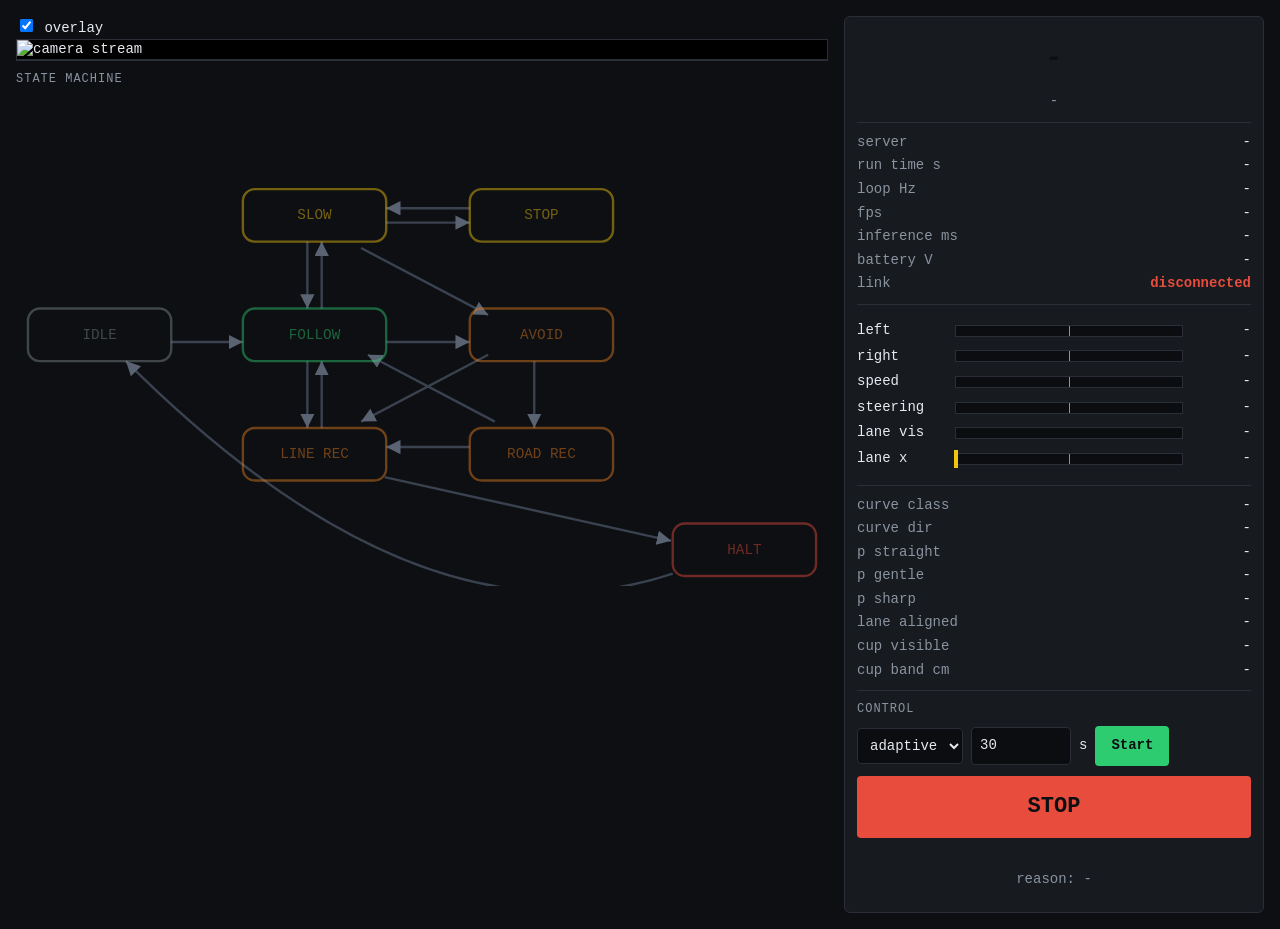
==== notebooks/mini_av/web/index.html @ c3165622 "Web cockpit (WEB1): live camera with overlay, state machine, start/stop on port 8080 drive.run takes" ====
<!doctype html>
<html lang="en">
<head>
<meta charset="utf-8">
<meta name="viewport" content="width=device-width, initial-scale=1">
<title>Robot Cockpit</title>
<style>
  :root { --bg:#0d0f12; --panel:#171a1f; --line:#2a2f37; --text:#e6e9ee; --dim:#8a93a0;
          --green:#2ecc71; --yellow:#f1c40f; --red:#e74c3c; --accent:#f1c40f; }
  * { box-sizing: border-box; }
  body { margin:0; padding:16px; background:var(--bg); color:var(--text);
         font:14px/1.4 ui-monospace, Menlo, Consolas, monospace; }
  h2 { margin:0 0 8px; font-size:12px; color:var(--dim); text-transform:uppercase;
       letter-spacing:1px; font-weight:normal; }
  .wrap { display:flex; flex-wrap:wrap; gap:16px; align-items:flex-start; }
  .cam { flex:1 1 420px; min-width:0; }
  .cam img { display:block; width:100%; height:auto; background:#000; border:1px solid var(--line); }
  .panel { flex:1 1 300px; max-width:420px; background:var(--panel); border:1px solid var(--line);
           border-radius:6px; padding:12px; }
  .section { border-top:1px solid var(--line); padding:10px 0; }
  .section:first-child { border-top:0; padding-top:0; }
  .badge { font-size:28px; font-weight:bold; padding:10px; text-align:center; border-radius:4px; color:#0d0f12; }
  .phase { text-align:center; color:var(--dim); margin-top:4px; }
  .grid { display:grid; grid-template-columns:auto 1fr; gap:4px 12px; }
  .grid span:nth-child(odd) { color:var(--dim); }
  .num { text-align:right; }
  .low { color:var(--red); font-weight:bold; }
  .disc { color:var(--red); font-weight:bold; }
  .bar-row { display:grid; grid-template-columns:90px 1fr 60px; gap:8px; align-items:center; margin:6px 0; }
  .track { position:relative; height:12px; background:#0b0d10; border:1px solid var(--line); }
  .signed::after { content:""; position:absolute; left:50%; top:0; bottom:0; width:1px; background:var(--dim); }
  .fill { position:absolute; top:0; bottom:0; background:var(--green); }
  .marker { position:absolute; top:-4px; bottom:-4px; width:4px; margin-left:-2px; background:var(--accent); }
  .controls { display:flex; flex-wrap:wrap; gap:8px; align-items:center; }
  select, input { font:inherit; background:#0b0d10; color:var(--text); border:1px solid var(--line);
                  border-radius:4px; padding:8px; }
  input[type=number] { width:100px; }
  button { font:inherit; font-weight:bold; border:0; border-radius:4px; padding:10px 16px;
           color:#0d0f12; cursor:pointer; }
  .start { background:var(--green); }
  .stop { background:var(--red); width:100%; font-size:22px; padding:16px; margin-top:10px; }
  #status { margin-top:8px; color:var(--dim); min-height:1.4em; word-break:break-word; }
  .sm { width:100%; height:auto; display:block; }
  .edge { fill:none; stroke:#3a4250; stroke-width:2; transition:stroke .3s; }
  .edge.flash { stroke-dasharray:8 6; animation:run 1s linear; }
  .node { opacity:.45; transition:opacity .3s; }
  .node.on { opacity:1; animation:pulse 1.5s ease-in-out infinite; }
  .node rect { fill:transparent; stroke:currentColor; stroke-width:2; transition:fill .3s; }
  .node.on rect { fill:currentColor; }
  .node text { fill:currentColor; font:12px ui-monospace, Menlo, Consolas, monospace; text-anchor:middle;
               dominant-baseline:central; transition:fill .3s; }
  .node.on text { fill:#0d0f12; }
  @keyframes run { from { stroke-dashoffset:28; } to { stroke-dashoffset:0; } }
  @keyframes pulse { 0%,100% { filter:drop-shadow(0 0 2px currentColor); } 50% { filter:drop-shadow(0 0 10px currentColor); } }
  .hist { display:flex; gap:4px; margin-top:8px; overflow-x:auto; white-space:nowrap; }
  .chip { flex:none; font-size:11px; font-weight:bold; padding:2px 6px; border-radius:3px; color:#0d0f12; }
</style>
</head>
<body>
<div class="wrap">
  <div class="cam">
    <label><input type="checkbox" id="overlay" checked> overlay</label>
    <img id="cam" alt="camera stream">
    <div class="section">
      <h2>state machine</h2>
      <svg id="sm" class="sm" viewBox="0 0 680 410" role="img" aria-label="state machine"></svg>
      <div id="hist" class="hist"></div>
    </div>
  </div>

  <div class="panel">
    <div class="section">
      <div id="badge" class="badge">-</div>
      <div id="phase" class="phase">-</div>
    </div>

    <div class="section grid">
      <span>server</span><span id="server" class="num">-</span>
      <span>run time s</span><span id="time" class="num">-</span>
      <span>loop Hz</span><span id="hz" class="num">-</span>
      <span>fps</span><span id="fps" class="num">-</span>
      <span>inference ms</span><span id="inference" class="num">-</span>
      <span>battery V</span><span id="battery" class="num">-</span>
      <span>link</span><span id="conn" class="num">-</span>
    </div>

    <div class="section">
      <div class="bar-row"><span>left</span><div class="track signed"><div id="left" class="fill"></div></div><span id="left-v" class="num">-</span></div>
      <div class="bar-row"><span>right</span><div class="track signed"><div id="right" class="fill"></div></div><span id="right-v" class="num">-</span></div>
      <div class="bar-row"><span>speed</span><div class="track signed"><div id="speed" class="fill"></div></div><span id="speed-v" class="num">-</span></div>
      <div class="bar-row"><span>steering</span><div class="track signed"><div id="steering" class="fill"></div></div><span id="steering-v" class="num">-</span></div>
      <div class="bar-row"><span>lane vis</span><div class="track"><div id="lane-vis" class="fill"></div></div><span id="lane-vis-v" class="num">-</span></div>
      <div class="bar-row"><span>lane x</span><div class="track signed"><div id="lane-x" class="marker"></div></div><span id="lane-x-v" class="num">-</span></div>
    </div>

    <div class="section grid">
      <span>curve class</span><span id="curve-class" class="num">-</span>
      <span>curve dir</span><span id="curve-dir" class="num">-</span>
      <span>p straight</span><span id="p-straight" class="num">-</span>
      <span>p gentle</span><span id="p-gentle" class="num">-</span>
      <span>p sharp</span><span id="p-sharp" class="num">-</span>
      <span>lane aligned</span><span id="lane-aligned" class="num">-</span>
      <span>cup visible</span><span id="cup-visible" class="num">-</span>
      <span>cup band cm</span><span id="band-cm" class="num">-</span>
    </div>

    <div class="section">
      <h2>control</h2>
      <div class="controls">
        <select id="mode">
          <option value="adaptive">adaptive</option>
        </select>
        <input type="number" id="seconds" value="30" min="1" step="1">
        <span>s</span>
        <button class="start" id="start">Start</button>
      </div>
      <button class="stop" id="stop">STOP</button>
      <div id="status"></div>
      <div id="reason" class="phase">reason: -</div>
    </div>
  </div>
</div>

<script>
  const POLL_MS = 200;
  const RETRY_MS = 1000;
  const LOW_BATTERY_V = 11.4;
  const GRAY = '#7f8c8d';
  const STATE_COLOR = {
    ROAD_FOLLOWING: '#2ecc71',
    SLOW_DOWN: '#f1c40f',
    STOP: '#f1c40f',
    OBSTACLE_AVOIDANCE: '#e67e22',
    ROAD_RECOVERY: '#e67e22',
    LINE_RECOVERY: '#e67e22',
    HALT: '#e74c3c',
    IDLE: GRAY,
  };
  const HISTORY_LEN = 8;
  const FLASH_MS = 1000;
  const NODE_W = 120, NODE_H = 44, PAIR_GAP = 6;   // SVG units (viewBox 680 x 410)
  const CURVE_CTRL = { x: 340, y: 470 };           // HALT -> IDLE is routed below the diagram
  // state: [short label, centre x, centre y]
  const NODES = {
    IDLE: ['IDLE', 70, 200],
    ROAD_FOLLOWING: ['FOLLOW', 250, 200],
    SLOW_DOWN: ['SLOW', 250, 100],
    STOP: ['STOP', 440, 100],
    OBSTACLE_AVOIDANCE: ['AVOID', 440, 200],
    ROAD_RECOVERY: ['ROAD REC', 440, 300],
    LINE_RECOVERY: ['LINE REC', 250, 300],
    HALT: ['HALT', 610, 380],
  };
  // [from, to, curved]
  const EDGES = [
    ['IDLE', 'ROAD_FOLLOWING'], ['ROAD_FOLLOWING', 'SLOW_DOWN'], ['SLOW_DOWN', 'ROAD_FOLLOWING'],
    ['ROAD_FOLLOWING', 'OBSTACLE_AVOIDANCE'], ['SLOW_DOWN', 'OBSTACLE_AVOIDANCE'],
    ['OBSTACLE_AVOIDANCE', 'ROAD_RECOVERY'], ['ROAD_RECOVERY', 'ROAD_FOLLOWING'],
    ['SLOW_DOWN', 'STOP'], ['STOP', 'SLOW_DOWN'],
    ['ROAD_FOLLOWING', 'LINE_RECOVERY'], ['OBSTACLE_AVOIDANCE', 'LINE_RECOVERY'], ['ROAD_RECOVERY', 'LINE_RECOVERY'],
    ['LINE_RECOVERY', 'ROAD_FOLLOWING'], ['LINE_RECOVERY', 'HALT'], ['HALT', 'IDLE', true],
  ];
  const stateLog = [];   // {state, t}: last states with the time they were entered
  let lastState = null;

  const $ = (id) => document.getElementById(id);
  const put = (id, text) => { $(id).textContent = text; };
  const fmt = (v, digits = 2) => (typeof v === 'number' && isFinite(v) ? v.toFixed(digits) : '-');
  const yesNo = (v) => (v == null ? '-' : v ? 'yes' : 'no');
  const clamp = (v, lo, hi) => Math.max(lo, Math.min(hi, v));

  // Signed bar: fill grows from the centre towards the value (-1..1).
  function setSigned(id, v) {
    const x = typeof v === 'number' ? clamp(v, -1, 1) : 0;
    $(id).style.left = (x < 0 ? 50 + x * 50 : 50) + '%';
    $(id).style.width = Math.abs(x) * 50 + '%';
  }

  // Unsigned bar (0..1).
  function setUnsigned(id, v) {
    const x = typeof v === 'number' ? clamp(v, 0, 1) : 0;
    $(id).style.width = x * 100 + '%';
  }

  // Lane marker on a -1..1 track.
  function setLaneX(v) {
    $('lane-x').style.display = typeof v === 'number' ? '' : 'none';
    $('lane-x').style.left = (clamp(v ?? 0, -1, 1) + 1) * 50 + '%';
  }

  function setConnected(ok) {
    put('conn', ok ? 'connected' : 'disconnected');
    $('conn').className = ok ? 'num' : 'num disc';
  }

  // Point where the straight line from centre a towards point b leaves a's box.
  function boxEdge(a, b) {
    const dx = b.x - a.x, dy = b.y - a.y;
    const s = Math.min(dx ? NODE_W / 2 / Math.abs(dx) : Infinity, dy ? NODE_H / 2 / Math.abs(dy) : Infinity);
    return { x: a.x + dx * s, y: a.y + dy * s };
  }
  const centre = (name) => ({ x: NODES[name][1], y: NODES[name][2] });

  function edgePath(from, to, curved) {
    const a = centre(from), b = centre(to);
    if (curved) {
      const p = boxEdge(a, CURVE_CTRL), q = boxEdge(b, CURVE_CTRL);
      return `M${p.x},${p.y} Q${CURVE_CTRL.x},${CURVE_CTRL.y} ${q.x},${q.y}`;
    }
    // Shift each direction sideways so A->B and B->A do not overlap.
    const len = Math.hypot(b.x - a.x, b.y - a.y);
    const nx = -(b.y - a.y) / len * PAIR_GAP, ny = (b.x - a.x) / len * PAIR_GAP;
    const p = boxEdge(a, b), q = boxEdge(b, a);
    return `M${p.x + nx},${p.y + ny} L${q.x + nx},${q.y + ny}`;
  }

  function drawStateMachine() {
    const arrow = '<marker id="arrow" viewBox="0 0 10 10" refX="10" refY="5" markerWidth="6" markerHeight="6" orient="auto">' +
                  '<path d="M0,0 L10,5 L0,10 z" fill="#5a6372"/></marker>';
    const edges = EDGES.map(([a, b, curved]) =>
      `<path id="e-${a}-${b}" class="edge" marker-end="url(#arrow)" d="${edgePath(a, b, curved)}"/>`).join('');
    const nodes = Object.keys(NODES).map((name) => {
      const [label, x, y] = NODES[name];
      return `<g id="n-${name}" class="node" style="color:${STATE_COLOR[name]}" transform="translate(${x - NODE_W / 2},${y - NODE_H / 2})">` +
             `<title>${name}</title><rect width="${NODE_W}" height="${NODE_H}" rx="10"/>` +
             `<text x="${NODE_W / 2}" y="${NODE_H / 2}">${label}</text></g>`;
    }).join('');
    $('sm').innerHTML = `<defs>${arrow}</defs>${edges}${nodes}`;
  }

  // Flash the edge from -> to in the new state's colour, then it returns to dim.
  function flashEdge(from, to) {
    const el = $(`e-${from}-${to}`);
    if (!el) return;
    el.style.stroke = STATE_COLOR[to];
    el.classList.remove('flash');
    void el.getBoundingClientRect();   // restart the animation
    el.classList.add('flash');
    setTimeout(() => { el.classList.remove('flash'); el.style.stroke = ''; }, FLASH_MS);
  }

  function renderHistory() {
    const now = Date.now();
    $('hist').innerHTML = stateLog.map((h, i) => {
      const end = i + 1 < stateLog.length ? stateLog[i + 1].t : now;
      return `<span class="chip" style="background:${STATE_COLOR[h.state]}">${NODES[h.state][0]} ${((end - h.t) / 1000).toFixed(1)}s</span>`;
    }).join('');
  }

  function updateStateMachine(name) {
    const known = Boolean(NODES[name]);
    if (known && name !== lastState) {
      if (lastState) flashEdge(lastState, name);
      stateLog.push({ state: name, t: Date.now() });
      if (stateLog.length > HISTORY_LEN) stateLog.shift();
      lastState = name;
    }
    for (const n of Object.keys(NODES)) $('n-' + n).classList.toggle('on', known && n === name);
    renderHistory();
  }

  function render(s) {
    const v = s.values || {};
    const name = v.mode || '-';
    $('badge').textContent = name;
    $('badge').style.background = STATE_COLOR[name] || GRAY;
    updateStateMachine(name);
    put('phase', v.phase ?? '-');

    put('server', s.mode ?? '-');
    put('time', fmt(v.time, 1));
    put('hz', v.dt > 0 ? fmt(1 / v.dt, 1) : '-');
    put('fps', fmt(s.fps, 1));
    put('inference', fmt(v.inference_ms, 1));
    put('battery', fmt(v.battery_v));
    $('battery').classList.toggle('low', typeof v.battery_v === 'number' && v.battery_v < LOW_BATTERY_V);

    for (const key of ['left', 'right', 'speed', 'steering']) {
      setSigned(key, v[key]);
      put(key + '-v', fmt(v[key]));
    }
    setUnsigned('lane-vis', v.lane_visible);
    put('lane-vis-v', fmt(v.lane_visible));
    setLaneX(v.lane_x);
    put('lane-x-v', fmt(v.lane_x));

    put('curve-class', v.curve_class ?? '-');
    put('curve-dir', v.curve_dir ?? '-');
    put('p-straight', fmt(v.p_straight));
    put('p-gentle', fmt(v.p_gentle));
    put('p-sharp', fmt(v.p_sharp));
    put('lane-aligned', yesNo(v.lane_aligned));
    put('cup-visible', yesNo(v.cup_visible));
    put('band-cm', fmt(v.band_cm, 1));
    put('reason', 'reason: ' + (s.last_reason ?? '-'));
  }

  async function poll() {
    try {
      const res = await fetch('/state.json', { cache: 'no-store' });
      if (!res.ok) throw new Error(res.status);
      render(await res.json());
      setConnected(true);
    } catch (e) {
      setConnected(false);
    }
    setTimeout(poll, POLL_MS);
  }

  function setMessage(msg) { put('status', msg); }

  async function send(path, body) {
    try {
      const res = await fetch(path, {
        method: 'POST',
        headers: { 'Content-Type': 'application/json' },
        body: body ? JSON.stringify(body) : undefined,
      });
      const label = res.status === 409 ? ' (busy)' : res.status === 400 ? ' (bad input)' : '';
      setMessage(`${path}: HTTP ${res.status}${label} ${await res.text()}`.trim());
    } catch (e) {
      setMessage(`${path}: failed (${e.message})`);
    }
  }

  function streamUrl() {
    return `/stream.mjpg?overlay=${$('overlay').checked ? 1 : 0}&t=${Date.now()}`;
  }
  function setStream() { $('cam').src = streamUrl(); }

  $('cam').onerror = () => setTimeout(setStream, RETRY_MS);
  $('overlay').onchange = setStream;
  $('start').onclick = () => send('/start', { mode: $('mode').value, seconds: Number($('seconds').value) });
  $('stop').onclick = () => send('/stop');

  drawStateMachine();
  setStream();
  poll();
</script>
</body>
</html>
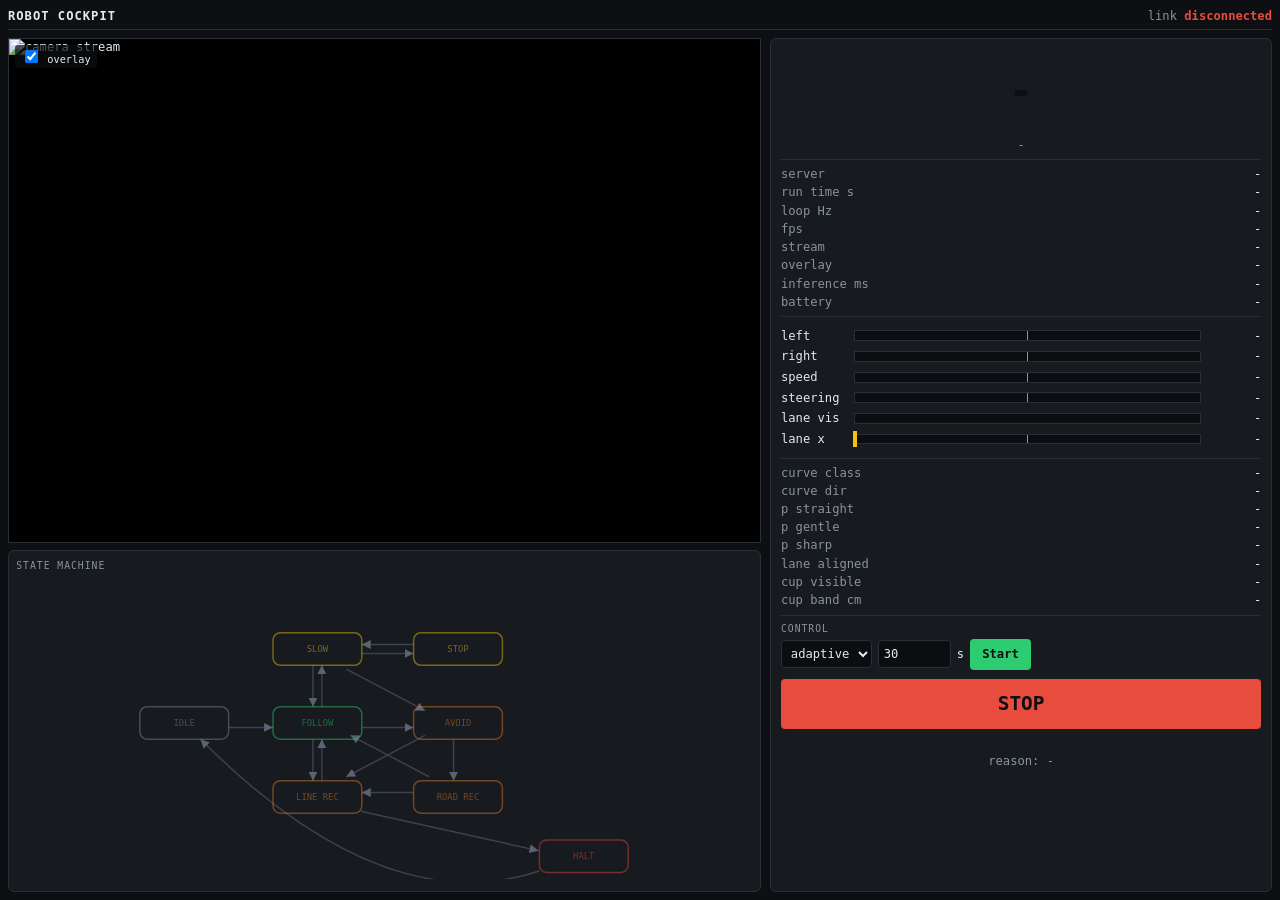
==== commit acf25d5a: "Dashboard: shared streamer (raw at camera rate, overlay in its own thread), one-screen layout, batte" ====
--- a/notebooks/mini_av/web/index.html
+++ b/notebooks/mini_av/web/index.html
@@ -8,38 +8,55 @@
   :root { --bg:#0d0f12; --panel:#171a1f; --line:#2a2f37; --text:#e6e9ee; --dim:#8a93a0;
           --green:#2ecc71; --yellow:#f1c40f; --red:#e74c3c; --accent:#f1c40f; }
   * { box-sizing: border-box; }
-  body { margin:0; padding:16px; background:var(--bg); color:var(--text);
-         font:14px/1.4 ui-monospace, Menlo, Consolas, monospace; }
-  h2 { margin:0 0 8px; font-size:12px; color:var(--dim); text-transform:uppercase;
+  html, body { height:100vh; margin:0; overflow:hidden; }
+  body { padding:8px; background:var(--bg); color:var(--text); display:flex; flex-direction:column;
+         font:clamp(11px, 1.35vh, 16px)/1.35 ui-monospace, Menlo, Consolas, monospace; }
+  h2 { margin:0 0 0.4em; font-size:0.8em; color:var(--dim); text-transform:uppercase;
        letter-spacing:1px; font-weight:normal; }
-  .wrap { display:flex; flex-wrap:wrap; gap:16px; align-items:flex-start; }
-  .cam { flex:1 1 420px; min-width:0; }
-  .cam img { display:block; width:100%; height:auto; background:#000; border:1px solid var(--line); }
-  .panel { flex:1 1 300px; max-width:420px; background:var(--panel); border:1px solid var(--line);
-           border-radius:6px; padding:12px; }
-  .section { border-top:1px solid var(--line); padding:10px 0; }
+  header { flex:none; display:flex; justify-content:space-between; align-items:center;
+           padding-bottom:0.4em; margin-bottom:0.6em; border-bottom:1px solid var(--line); color:var(--dim); }
+  header .title { color:var(--text); font-weight:bold; letter-spacing:1px; text-transform:uppercase; }
+
+  .layout { flex:1 1 0; min-height:0; display:grid; gap:0.8em;
+            grid-template-columns:minmax(0, 3fr) minmax(0, 2fr); grid-template-rows:minmax(0, 1fr); }
+  .left { display:flex; flex-direction:column; gap:0.6em; min-height:0; }
+  .cam-box { position:relative; flex:1 1 0; min-height:0; background:#000; border:1px solid var(--line); }
+  .cam-box img { position:absolute; inset:0; display:block; width:100%; height:100%; object-fit:contain;
+                 image-rendering:auto; background:#000; }
+  .overlay-toggle { position:absolute; top:6px; left:6px; z-index:1; padding:2px 6px; border-radius:3px;
+                    background:rgba(13,15,18,.7); font-size:0.85em; }
+  .sm-panel { flex:0 0 40%; min-height:0; display:flex; flex-direction:column; background:var(--panel);
+              border:1px solid var(--line); border-radius:6px; padding:0.6em; }
+  .sm-panel svg { flex:1 1 0; min-height:0; width:100%; height:0; display:block; }
+  .hist { flex:none; display:flex; gap:4px; margin-top:0.4em; overflow-x:auto; white-space:nowrap; }
+  .chip { flex:none; font-size:0.8em; font-weight:bold; padding:2px 6px; border-radius:3px; color:#0d0f12; }
+
+  .right { min-height:0; overflow:auto; background:var(--panel); border:1px solid var(--line);
+           border-radius:6px; padding:0.8em; }
+  .section { border-top:1px solid var(--line); padding:0.5em 0; }
   .section:first-child { border-top:0; padding-top:0; }
-  .badge { font-size:28px; font-weight:bold; padding:10px; text-align:center; border-radius:4px; color:#0d0f12; }
-  .phase { text-align:center; color:var(--dim); margin-top:4px; }
-  .grid { display:grid; grid-template-columns:auto 1fr; gap:4px 12px; }
+  .badge { font-size:clamp(20px, 4.5vh, 40px); font-weight:bold; padding:0.4em; text-align:center;
+           border-radius:4px; color:#0d0f12; }
+  .phase { text-align:center; color:var(--dim); margin-top:0.2em; }
+  .grid { display:grid; grid-template-columns:auto 1fr; gap:0.15em 0.9em; }
   .grid span:nth-child(odd) { color:var(--dim); }
   .num { text-align:right; }
   .low { color:var(--red); font-weight:bold; }
   .disc { color:var(--red); font-weight:bold; }
-  .bar-row { display:grid; grid-template-columns:90px 1fr 60px; gap:8px; align-items:center; margin:6px 0; }
-  .track { position:relative; height:12px; background:#0b0d10; border:1px solid var(--line); }
+  .bar-row { display:grid; grid-template-columns:5.5em 1fr 4.5em; gap:0.5em; align-items:center; margin:0.35em 0; }
+  .track { position:relative; height:0.9em; background:#0b0d10; border:1px solid var(--line); }
   .signed::after { content:""; position:absolute; left:50%; top:0; bottom:0; width:1px; background:var(--dim); }
   .fill { position:absolute; top:0; bottom:0; background:var(--green); }
   .marker { position:absolute; top:-4px; bottom:-4px; width:4px; margin-left:-2px; background:var(--accent); }
-  .controls { display:flex; flex-wrap:wrap; gap:8px; align-items:center; }
+  .controls { display:flex; flex-wrap:wrap; gap:0.5em; align-items:center; }
   select, input { font:inherit; background:#0b0d10; color:var(--text); border:1px solid var(--line);
-                  border-radius:4px; padding:8px; }
-  input[type=number] { width:100px; }
-  button { font:inherit; font-weight:bold; border:0; border-radius:4px; padding:10px 16px;
+                  border-radius:4px; padding:0.4em; }
+  input[type=number] { width:6em; }
+  button { font:inherit; font-weight:bold; border:0; border-radius:4px; padding:0.6em 1em;
            color:#0d0f12; cursor:pointer; }
   .start { background:var(--green); }
-  .stop { background:var(--red); width:100%; font-size:22px; padding:16px; margin-top:10px; }
-  #status { margin-top:8px; color:var(--dim); min-height:1.4em; word-break:break-word; }
+  .stop { background:var(--red); width:100%; font-size:1.6em; padding:0.6em; margin-top:0.5em; }
+  #status { margin-top:0.4em; color:var(--dim); min-height:1.4em; word-break:break-word; }
   .sm { width:100%; height:auto; display:block; }
   .edge { fill:none; stroke:#3a4250; stroke-width:2; transition:stroke .3s; }
   .edge.flash { stroke-dasharray:8 6; animation:run 1s linear; }
@@ -52,23 +69,39 @@
   .node.on text { fill:#0d0f12; }
   @keyframes run { from { stroke-dashoffset:28; } to { stroke-dashoffset:0; } }
   @keyframes pulse { 0%,100% { filter:drop-shadow(0 0 2px currentColor); } 50% { filter:drop-shadow(0 0 10px currentColor); } }
-  .hist { display:flex; gap:4px; margin-top:8px; overflow-x:auto; white-space:nowrap; }
-  .chip { flex:none; font-size:11px; font-weight:bold; padding:2px 6px; border-radius:3px; color:#0d0f12; }
+
+  /* Narrow screens: one column, the page scrolls. */
+  @media (max-width: 899px) {
+    html, body { height:auto; overflow:auto; }
+    body { font-size:14px; }
+    .layout { display:flex; flex-direction:column; }
+    .cam-box { flex:none; width:100%; aspect-ratio:1; }
+    .sm-panel { flex:none; height:auto; }
+    .sm-panel svg { flex:none; height:auto; aspect-ratio:680 / 410; }
+    .right { overflow:visible; }
+  }
 </style>
 </head>
 <body>
-<div class="wrap">
-  <div class="cam">
-    <label><input type="checkbox" id="overlay" checked> overlay</label>
-    <img id="cam" alt="camera stream">
-    <div class="section">
+<header>
+  <span class="title">Robot Cockpit</span>
+  <span>link <span id="conn" class="num">-</span></span>
+</header>
+
+<div class="layout">
+  <div class="left">
+    <div class="cam-box">
+      <label class="overlay-toggle"><input type="checkbox" id="overlay" checked> overlay</label>
+      <img id="cam" alt="camera stream">
+    </div>
+    <div class="sm-panel">
       <h2>state machine</h2>
-      <svg id="sm" class="sm" viewBox="0 0 680 410" role="img" aria-label="state machine"></svg>
+      <svg id="sm" viewBox="0 0 680 410" role="img" aria-label="state machine"></svg>
       <div id="hist" class="hist"></div>
     </div>
   </div>
 
-  <div class="panel">
+  <div class="right">
     <div class="section">
       <div id="badge" class="badge">-</div>
       <div id="phase" class="phase">-</div>
@@ -79,9 +112,10 @@
       <span>run time s</span><span id="time" class="num">-</span>
       <span>loop Hz</span><span id="hz" class="num">-</span>
       <span>fps</span><span id="fps" class="num">-</span>
+      <span>stream</span><span id="stream-fps" class="num">-</span>
+      <span>overlay</span><span id="overlay-fps" class="num">-</span>
       <span>inference ms</span><span id="inference" class="num">-</span>
-      <span>battery V</span><span id="battery" class="num">-</span>
-      <span>link</span><span id="conn" class="num">-</span>
+      <span>battery</span><span id="battery" class="num">-</span>
     </div>
 
     <div class="section">
@@ -271,8 +305,10 @@
     put('time', fmt(v.time, 1));
     put('hz', v.dt > 0 ? fmt(1 / v.dt, 1) : '-');
     put('fps', fmt(s.fps, 1));
+    put('stream-fps', fmt(s.stream_fps, 1));
+    put('overlay-fps', fmt(s.overlay_fps, 1));
     put('inference', fmt(v.inference_ms, 1));
-    put('battery', fmt(v.battery_v));
+    put('battery', typeof v.battery_v === 'number' ? v.battery_v.toFixed(2) + ' V  ' + (s.battery_pct == null ? '-' : Math.round(s.battery_pct)) + ' %' : '-');
     $('battery').classList.toggle('low', typeof v.battery_v === 'number' && v.battery_v < LOW_BATTERY_V);
 
     for (const key of ['left', 'right', 'speed', 'steering']) {
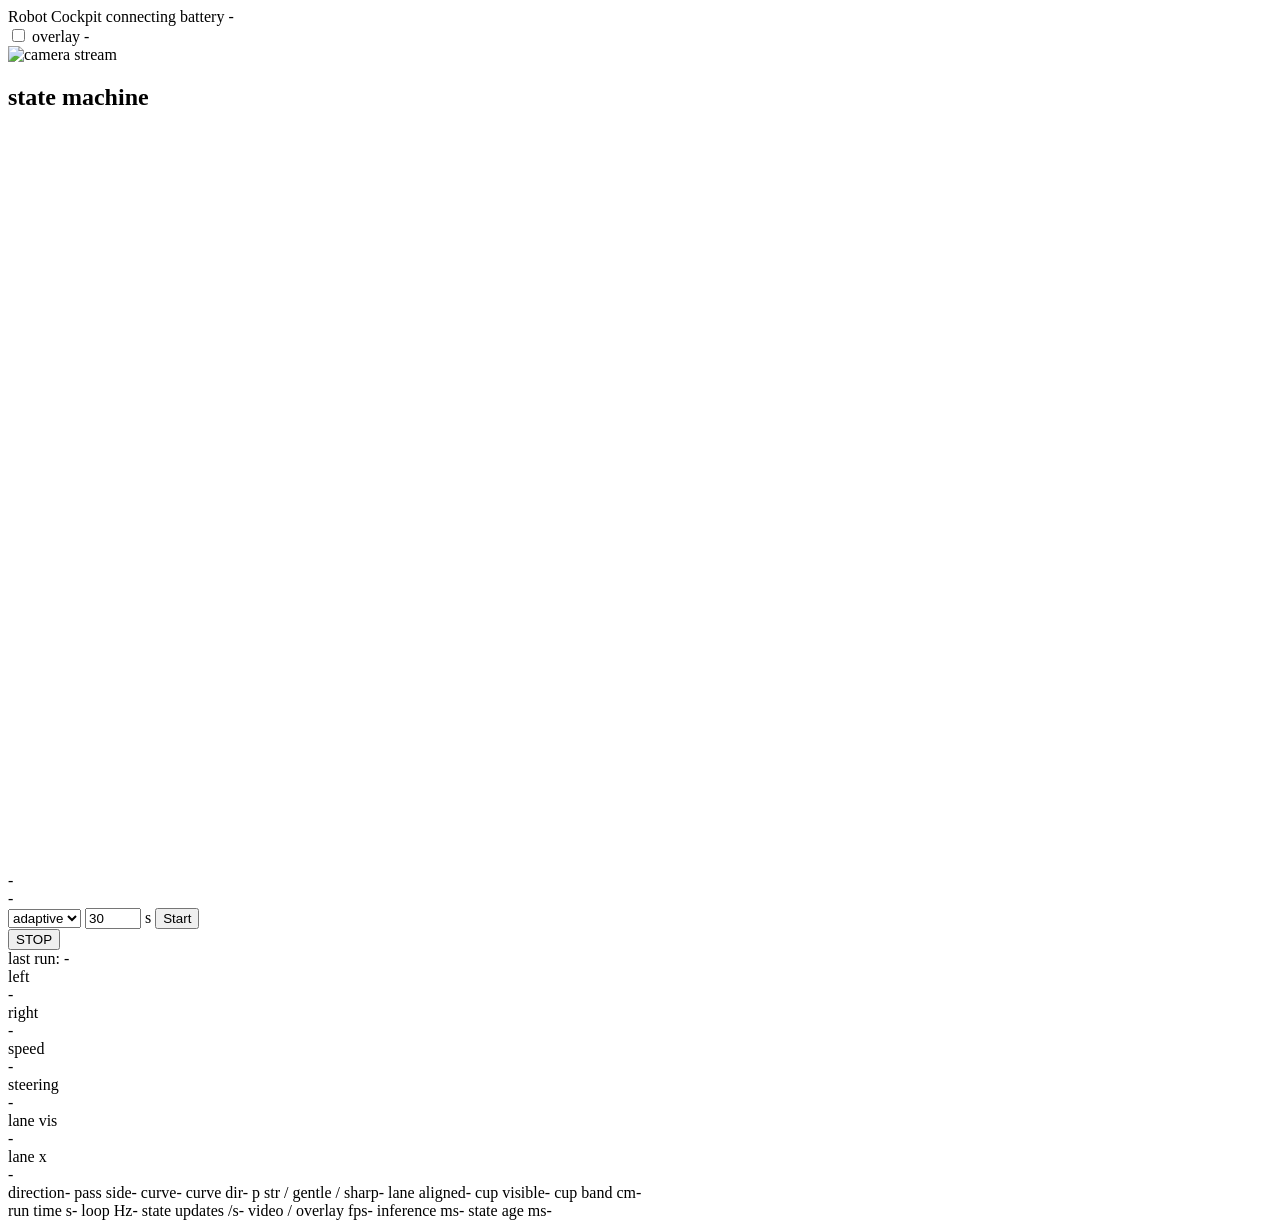
==== commit 95dfe9b7: "Cockpit live and always on (WEB3, SVC1): video straight from the camera at camera rate, state as Ser" ====
--- a/notebooks/mini_av/web/index.html
+++ b/notebooks/mini_av/web/index.html
@@ -4,118 +4,47 @@
 <meta charset="utf-8">
 <meta name="viewport" content="width=device-width, initial-scale=1">
 <title>Robot Cockpit</title>
-<style>
-  :root { --bg:#0d0f12; --panel:#171a1f; --line:#2a2f37; --text:#e6e9ee; --dim:#8a93a0;
-          --green:#2ecc71; --yellow:#f1c40f; --red:#e74c3c; --accent:#f1c40f; }
-  * { box-sizing: border-box; }
-  html, body { height:100vh; margin:0; overflow:hidden; }
-  body { padding:8px; background:var(--bg); color:var(--text); display:flex; flex-direction:column;
-         font:clamp(11px, 1.35vh, 16px)/1.35 ui-monospace, Menlo, Consolas, monospace; }
-  h2 { margin:0 0 0.4em; font-size:0.8em; color:var(--dim); text-transform:uppercase;
-       letter-spacing:1px; font-weight:normal; }
-  header { flex:none; display:flex; justify-content:space-between; align-items:center;
-           padding-bottom:0.4em; margin-bottom:0.6em; border-bottom:1px solid var(--line); color:var(--dim); }
-  header .title { color:var(--text); font-weight:bold; letter-spacing:1px; text-transform:uppercase; }
-
-  .layout { flex:1 1 0; min-height:0; display:grid; gap:0.8em;
-            grid-template-columns:minmax(0, 3fr) minmax(0, 2fr); grid-template-rows:minmax(0, 1fr); }
-  .left { display:flex; flex-direction:column; gap:0.6em; min-height:0; }
-  .cam-box { position:relative; flex:1 1 0; min-height:0; background:#000; border:1px solid var(--line); }
-  .cam-box img { position:absolute; inset:0; display:block; width:100%; height:100%; object-fit:contain;
-                 image-rendering:auto; background:#000; }
-  .overlay-toggle { position:absolute; top:6px; left:6px; z-index:1; padding:2px 6px; border-radius:3px;
-                    background:rgba(13,15,18,.7); font-size:0.85em; }
-  .sm-panel { flex:0 0 40%; min-height:0; display:flex; flex-direction:column; background:var(--panel);
-              border:1px solid var(--line); border-radius:6px; padding:0.6em; }
-  .sm-panel svg { flex:1 1 0; min-height:0; width:100%; height:0; display:block; }
-  .hist { flex:none; display:flex; gap:4px; margin-top:0.4em; overflow-x:auto; white-space:nowrap; }
-  .chip { flex:none; font-size:0.8em; font-weight:bold; padding:2px 6px; border-radius:3px; color:#0d0f12; }
-
-  .right { min-height:0; overflow:auto; background:var(--panel); border:1px solid var(--line);
-           border-radius:6px; padding:0.8em; }
-  .section { border-top:1px solid var(--line); padding:0.5em 0; }
-  .section:first-child { border-top:0; padding-top:0; }
-  .badge { font-size:clamp(20px, 4.5vh, 40px); font-weight:bold; padding:0.4em; text-align:center;
-           border-radius:4px; color:#0d0f12; }
-  .phase { text-align:center; color:var(--dim); margin-top:0.2em; }
-  .grid { display:grid; grid-template-columns:auto 1fr; gap:0.15em 0.9em; }
-  .grid span:nth-child(odd) { color:var(--dim); }
-  .num { text-align:right; }
-  .low { color:var(--red); font-weight:bold; }
-  .disc { color:var(--red); font-weight:bold; }
-  .bar-row { display:grid; grid-template-columns:5.5em 1fr 4.5em; gap:0.5em; align-items:center; margin:0.35em 0; }
-  .track { position:relative; height:0.9em; background:#0b0d10; border:1px solid var(--line); }
-  .signed::after { content:""; position:absolute; left:50%; top:0; bottom:0; width:1px; background:var(--dim); }
-  .fill { position:absolute; top:0; bottom:0; background:var(--green); }
-  .marker { position:absolute; top:-4px; bottom:-4px; width:4px; margin-left:-2px; background:var(--accent); }
-  .controls { display:flex; flex-wrap:wrap; gap:0.5em; align-items:center; }
-  select, input { font:inherit; background:#0b0d10; color:var(--text); border:1px solid var(--line);
-                  border-radius:4px; padding:0.4em; }
-  input[type=number] { width:6em; }
-  button { font:inherit; font-weight:bold; border:0; border-radius:4px; padding:0.6em 1em;
-           color:#0d0f12; cursor:pointer; }
-  .start { background:var(--green); }
-  .stop { background:var(--red); width:100%; font-size:1.6em; padding:0.6em; margin-top:0.5em; }
-  #status { margin-top:0.4em; color:var(--dim); min-height:1.4em; word-break:break-word; }
-  .sm { width:100%; height:auto; display:block; }
-  .edge { fill:none; stroke:#3a4250; stroke-width:2; transition:stroke .3s; }
-  .edge.flash { stroke-dasharray:8 6; animation:run 1s linear; }
-  .node { opacity:.45; transition:opacity .3s; }
-  .node.on { opacity:1; animation:pulse 1.5s ease-in-out infinite; }
-  .node rect { fill:transparent; stroke:currentColor; stroke-width:2; transition:fill .3s; }
-  .node.on rect { fill:currentColor; }
-  .node text { fill:currentColor; font:12px ui-monospace, Menlo, Consolas, monospace; text-anchor:middle;
-               dominant-baseline:central; transition:fill .3s; }
-  .node.on text { fill:#0d0f12; }
-  @keyframes run { from { stroke-dashoffset:28; } to { stroke-dashoffset:0; } }
-  @keyframes pulse { 0%,100% { filter:drop-shadow(0 0 2px currentColor); } 50% { filter:drop-shadow(0 0 10px currentColor); } }
-
-  /* Narrow screens: one column, the page scrolls. */
-  @media (max-width: 899px) {
-    html, body { height:auto; overflow:auto; }
-    body { font-size:14px; }
-    .layout { display:flex; flex-direction:column; }
-    .cam-box { flex:none; width:100%; aspect-ratio:1; }
-    .sm-panel { flex:none; height:auto; }
-    .sm-panel svg { flex:none; height:auto; aspect-ratio:680 / 410; }
-    .right { overflow:visible; }
-  }
-</style>
+<link rel="stylesheet" href="/style.css">
 </head>
 <body>
 <header>
   <span class="title">Robot Cockpit</span>
-  <span>link <span id="conn" class="num">-</span></span>
+  <span class="head-item"><span id="conn-dot" class="dot"></span><span id="conn">connecting</span></span>
+  <span class="head-item">battery <span id="battery" class="num">-</span></span>
 </header>
 
-<div class="layout">
-  <div class="left">
+<main class="layout">
+  <section class="left">
     <div class="cam-box">
-      <label class="overlay-toggle"><input type="checkbox" id="overlay" checked> overlay</label>
+      <div class="cam-bar">
+        <label><input type="checkbox" id="overlay"> overlay</label>
+        <span id="cam-fps" class="num">-</span>
+      </div>
       <img id="cam" alt="camera stream">
     </div>
-    <div class="sm-panel">
+    <div class="panel sm-panel">
       <h2>state machine</h2>
-      <svg id="sm" viewBox="0 0 680 410" role="img" aria-label="state machine"></svg>
+      <svg id="sm" viewBox="0 0 720 420" role="img" aria-label="state machine"></svg>
       <div id="hist" class="hist"></div>
     </div>
-  </div>
+  </section>
 
-  <div class="right">
+  <section class="panel right">
     <div class="section">
       <div id="badge" class="badge">-</div>
-      <div id="phase" class="phase">-</div>
+      <div id="phase" class="sub">-</div>
     </div>
 
-    <div class="section grid">
-      <span>server</span><span id="server" class="num">-</span>
-      <span>run time s</span><span id="time" class="num">-</span>
-      <span>loop Hz</span><span id="hz" class="num">-</span>
-      <span>fps</span><span id="fps" class="num">-</span>
-      <span>stream</span><span id="stream-fps" class="num">-</span>
-      <span>overlay</span><span id="overlay-fps" class="num">-</span>
-      <span>inference ms</span><span id="inference" class="num">-</span>
-      <span>battery</span><span id="battery" class="num">-</span>
+    <div class="section">
+      <div class="controls">
+        <select id="mode" aria-label="mode"><option value="adaptive">adaptive</option></select>
+        <input type="number" id="seconds" value="30" min="1" max="600" step="1" aria-label="seconds">
+        <span>s</span>
+        <button class="start" id="start">Start</button>
+      </div>
+      <button class="stop" id="stop" title="Space or Esc">STOP</button>
+      <div id="status" class="sub"></div>
+      <div id="reason" class="sub">last run: -</div>
     </div>
 
     <div class="section">
@@ -128,250 +57,26 @@
     </div>
 
     <div class="section grid">
-      <span>curve class</span><span id="curve-class" class="num">-</span>
+      <span>direction</span><span id="direction" class="num">-</span>
+      <span>pass side</span><span id="pass-side" class="num">-</span>
+      <span>curve</span><span id="curve-class" class="num">-</span>
       <span>curve dir</span><span id="curve-dir" class="num">-</span>
-      <span>p straight</span><span id="p-straight" class="num">-</span>
-      <span>p gentle</span><span id="p-gentle" class="num">-</span>
-      <span>p sharp</span><span id="p-sharp" class="num">-</span>
+      <span>p str / gentle / sharp</span><span id="probs" class="num">-</span>
       <span>lane aligned</span><span id="lane-aligned" class="num">-</span>
       <span>cup visible</span><span id="cup-visible" class="num">-</span>
       <span>cup band cm</span><span id="band-cm" class="num">-</span>
     </div>
 
-    <div class="section">
-      <h2>control</h2>
-      <div class="controls">
-        <select id="mode">
-          <option value="adaptive">adaptive</option>
-        </select>
-        <input type="number" id="seconds" value="30" min="1" step="1">
-        <span>s</span>
-        <button class="start" id="start">Start</button>
-      </div>
-      <button class="stop" id="stop">STOP</button>
-      <div id="status"></div>
-      <div id="reason" class="phase">reason: -</div>
+    <div class="section grid">
+      <span>run time s</span><span id="time" class="num">-</span>
+      <span>loop Hz</span><span id="hz" class="num">-</span>
+      <span>state updates /s</span><span id="fps" class="num">-</span>
+      <span>video / overlay fps</span><span id="stream-fps" class="num">-</span>
+      <span>inference ms</span><span id="inference" class="num">-</span>
+      <span>state age ms</span><span id="age" class="num">-</span>
     </div>
-  </div>
-</div>
-
-<script>
-  const POLL_MS = 200;
-  const RETRY_MS = 1000;
-  const LOW_BATTERY_V = 11.4;
-  const GRAY = '#7f8c8d';
-  const STATE_COLOR = {
-    ROAD_FOLLOWING: '#2ecc71',
-    SLOW_DOWN: '#f1c40f',
-    STOP: '#f1c40f',
-    OBSTACLE_AVOIDANCE: '#e67e22',
-    ROAD_RECOVERY: '#e67e22',
-    LINE_RECOVERY: '#e67e22',
-    HALT: '#e74c3c',
-    IDLE: GRAY,
-  };
-  const HISTORY_LEN = 8;
-  const FLASH_MS = 1000;
-  const NODE_W = 120, NODE_H = 44, PAIR_GAP = 6;   // SVG units (viewBox 680 x 410)
-  const CURVE_CTRL = { x: 340, y: 470 };           // HALT -> IDLE is routed below the diagram
-  // state: [short label, centre x, centre y]
-  const NODES = {
-    IDLE: ['IDLE', 70, 200],
-    ROAD_FOLLOWING: ['FOLLOW', 250, 200],
-    SLOW_DOWN: ['SLOW', 250, 100],
-    STOP: ['STOP', 440, 100],
-    OBSTACLE_AVOIDANCE: ['AVOID', 440, 200],
-    ROAD_RECOVERY: ['ROAD REC', 440, 300],
-    LINE_RECOVERY: ['LINE REC', 250, 300],
-    HALT: ['HALT', 610, 380],
-  };
-  // [from, to, curved]
-  const EDGES = [
-    ['IDLE', 'ROAD_FOLLOWING'], ['ROAD_FOLLOWING', 'SLOW_DOWN'], ['SLOW_DOWN', 'ROAD_FOLLOWING'],
-    ['ROAD_FOLLOWING', 'OBSTACLE_AVOIDANCE'], ['SLOW_DOWN', 'OBSTACLE_AVOIDANCE'],
-    ['OBSTACLE_AVOIDANCE', 'ROAD_RECOVERY'], ['ROAD_RECOVERY', 'ROAD_FOLLOWING'],
-    ['SLOW_DOWN', 'STOP'], ['STOP', 'SLOW_DOWN'],
-    ['ROAD_FOLLOWING', 'LINE_RECOVERY'], ['OBSTACLE_AVOIDANCE', 'LINE_RECOVERY'], ['ROAD_RECOVERY', 'LINE_RECOVERY'],
-    ['LINE_RECOVERY', 'ROAD_FOLLOWING'], ['LINE_RECOVERY', 'HALT'], ['HALT', 'IDLE', true],
-  ];
-  const stateLog = [];   // {state, t}: last states with the time they were entered
-  let lastState = null;
-
-  const $ = (id) => document.getElementById(id);
-  const put = (id, text) => { $(id).textContent = text; };
-  const fmt = (v, digits = 2) => (typeof v === 'number' && isFinite(v) ? v.toFixed(digits) : '-');
-  const yesNo = (v) => (v == null ? '-' : v ? 'yes' : 'no');
-  const clamp = (v, lo, hi) => Math.max(lo, Math.min(hi, v));
-
-  // Signed bar: fill grows from the centre towards the value (-1..1).
-  function setSigned(id, v) {
-    const x = typeof v === 'number' ? clamp(v, -1, 1) : 0;
-    $(id).style.left = (x < 0 ? 50 + x * 50 : 50) + '%';
-    $(id).style.width = Math.abs(x) * 50 + '%';
-  }
-
-  // Unsigned bar (0..1).
-  function setUnsigned(id, v) {
-    const x = typeof v === 'number' ? clamp(v, 0, 1) : 0;
-    $(id).style.width = x * 100 + '%';
-  }
-
-  // Lane marker on a -1..1 track.
-  function setLaneX(v) {
-    $('lane-x').style.display = typeof v === 'number' ? '' : 'none';
-    $('lane-x').style.left = (clamp(v ?? 0, -1, 1) + 1) * 50 + '%';
-  }
-
-  function setConnected(ok) {
-    put('conn', ok ? 'connected' : 'disconnected');
-    $('conn').className = ok ? 'num' : 'num disc';
-  }
-
-  // Point where the straight line from centre a towards point b leaves a's box.
-  function boxEdge(a, b) {
-    const dx = b.x - a.x, dy = b.y - a.y;
-    const s = Math.min(dx ? NODE_W / 2 / Math.abs(dx) : Infinity, dy ? NODE_H / 2 / Math.abs(dy) : Infinity);
-    return { x: a.x + dx * s, y: a.y + dy * s };
-  }
-  const centre = (name) => ({ x: NODES[name][1], y: NODES[name][2] });
-
-  function edgePath(from, to, curved) {
-    const a = centre(from), b = centre(to);
-    if (curved) {
-      const p = boxEdge(a, CURVE_CTRL), q = boxEdge(b, CURVE_CTRL);
-      return `M${p.x},${p.y} Q${CURVE_CTRL.x},${CURVE_CTRL.y} ${q.x},${q.y}`;
-    }
-    // Shift each direction sideways so A->B and B->A do not overlap.
-    const len = Math.hypot(b.x - a.x, b.y - a.y);
-    const nx = -(b.y - a.y) / len * PAIR_GAP, ny = (b.x - a.x) / len * PAIR_GAP;
-    const p = boxEdge(a, b), q = boxEdge(b, a);
-    return `M${p.x + nx},${p.y + ny} L${q.x + nx},${q.y + ny}`;
-  }
-
-  function drawStateMachine() {
-    const arrow = '<marker id="arrow" viewBox="0 0 10 10" refX="10" refY="5" markerWidth="6" markerHeight="6" orient="auto">' +
-                  '<path d="M0,0 L10,5 L0,10 z" fill="#5a6372"/></marker>';
-    const edges = EDGES.map(([a, b, curved]) =>
-      `<path id="e-${a}-${b}" class="edge" marker-end="url(#arrow)" d="${edgePath(a, b, curved)}"/>`).join('');
-    const nodes = Object.keys(NODES).map((name) => {
-      const [label, x, y] = NODES[name];
-      return `<g id="n-${name}" class="node" style="color:${STATE_COLOR[name]}" transform="translate(${x - NODE_W / 2},${y - NODE_H / 2})">` +
-             `<title>${name}</title><rect width="${NODE_W}" height="${NODE_H}" rx="10"/>` +
-             `<text x="${NODE_W / 2}" y="${NODE_H / 2}">${label}</text></g>`;
-    }).join('');
-    $('sm').innerHTML = `<defs>${arrow}</defs>${edges}${nodes}`;
-  }
-
-  // Flash the edge from -> to in the new state's colour, then it returns to dim.
-  function flashEdge(from, to) {
-    const el = $(`e-${from}-${to}`);
-    if (!el) return;
-    el.style.stroke = STATE_COLOR[to];
-    el.classList.remove('flash');
-    void el.getBoundingClientRect();   // restart the animation
-    el.classList.add('flash');
-    setTimeout(() => { el.classList.remove('flash'); el.style.stroke = ''; }, FLASH_MS);
-  }
-
-  function renderHistory() {
-    const now = Date.now();
-    $('hist').innerHTML = stateLog.map((h, i) => {
-      const end = i + 1 < stateLog.length ? stateLog[i + 1].t : now;
-      return `<span class="chip" style="background:${STATE_COLOR[h.state]}">${NODES[h.state][0]} ${((end - h.t) / 1000).toFixed(1)}s</span>`;
-    }).join('');
-  }
-
-  function updateStateMachine(name) {
-    const known = Boolean(NODES[name]);
-    if (known && name !== lastState) {
-      if (lastState) flashEdge(lastState, name);
-      stateLog.push({ state: name, t: Date.now() });
-      if (stateLog.length > HISTORY_LEN) stateLog.shift();
-      lastState = name;
-    }
-    for (const n of Object.keys(NODES)) $('n-' + n).classList.toggle('on', known && n === name);
-    renderHistory();
-  }
-
-  function render(s) {
-    const v = s.values || {};
-    const name = v.mode || '-';
-    $('badge').textContent = name;
-    $('badge').style.background = STATE_COLOR[name] || GRAY;
-    updateStateMachine(name);
-    put('phase', v.phase ?? '-');
-
-    put('server', s.mode ?? '-');
-    put('time', fmt(v.time, 1));
-    put('hz', v.dt > 0 ? fmt(1 / v.dt, 1) : '-');
-    put('fps', fmt(s.fps, 1));
-    put('stream-fps', fmt(s.stream_fps, 1));
-    put('overlay-fps', fmt(s.overlay_fps, 1));
-    put('inference', fmt(v.inference_ms, 1));
-    put('battery', typeof v.battery_v === 'number' ? v.battery_v.toFixed(2) + ' V  ' + (s.battery_pct == null ? '-' : Math.round(s.battery_pct)) + ' %' : '-');
-    $('battery').classList.toggle('low', typeof v.battery_v === 'number' && v.battery_v < LOW_BATTERY_V);
-
-    for (const key of ['left', 'right', 'speed', 'steering']) {
-      setSigned(key, v[key]);
-      put(key + '-v', fmt(v[key]));
-    }
-    setUnsigned('lane-vis', v.lane_visible);
-    put('lane-vis-v', fmt(v.lane_visible));
-    setLaneX(v.lane_x);
-    put('lane-x-v', fmt(v.lane_x));
-
-    put('curve-class', v.curve_class ?? '-');
-    put('curve-dir', v.curve_dir ?? '-');
-    put('p-straight', fmt(v.p_straight));
-    put('p-gentle', fmt(v.p_gentle));
-    put('p-sharp', fmt(v.p_sharp));
-    put('lane-aligned', yesNo(v.lane_aligned));
-    put('cup-visible', yesNo(v.cup_visible));
-    put('band-cm', fmt(v.band_cm, 1));
-    put('reason', 'reason: ' + (s.last_reason ?? '-'));
-  }
-
-  async function poll() {
-    try {
-      const res = await fetch('/state.json', { cache: 'no-store' });
-      if (!res.ok) throw new Error(res.status);
-      render(await res.json());
-      setConnected(true);
-    } catch (e) {
-      setConnected(false);
-    }
-    setTimeout(poll, POLL_MS);
-  }
-
-  function setMessage(msg) { put('status', msg); }
-
-  async function send(path, body) {
-    try {
-      const res = await fetch(path, {
-        method: 'POST',
-        headers: { 'Content-Type': 'application/json' },
-        body: body ? JSON.stringify(body) : undefined,
-      });
-      const label = res.status === 409 ? ' (busy)' : res.status === 400 ? ' (bad input)' : '';
-      setMessage(`${path}: HTTP ${res.status}${label} ${await res.text()}`.trim());
-    } catch (e) {
-      setMessage(`${path}: failed (${e.message})`);
-    }
-  }
-
-  function streamUrl() {
-    return `/stream.mjpg?overlay=${$('overlay').checked ? 1 : 0}&t=${Date.now()}`;
-  }
-  function setStream() { $('cam').src = streamUrl(); }
-
-  $('cam').onerror = () => setTimeout(setStream, RETRY_MS);
-  $('overlay').onchange = setStream;
-  $('start').onclick = () => send('/start', { mode: $('mode').value, seconds: Number($('seconds').value) });
-  $('stop').onclick = () => send('/stop');
-
-  drawStateMachine();
-  setStream();
-  poll();
-</script>
+  </section>
+</main>
+<script src="/app.js"></script>
 </body>
 </html>
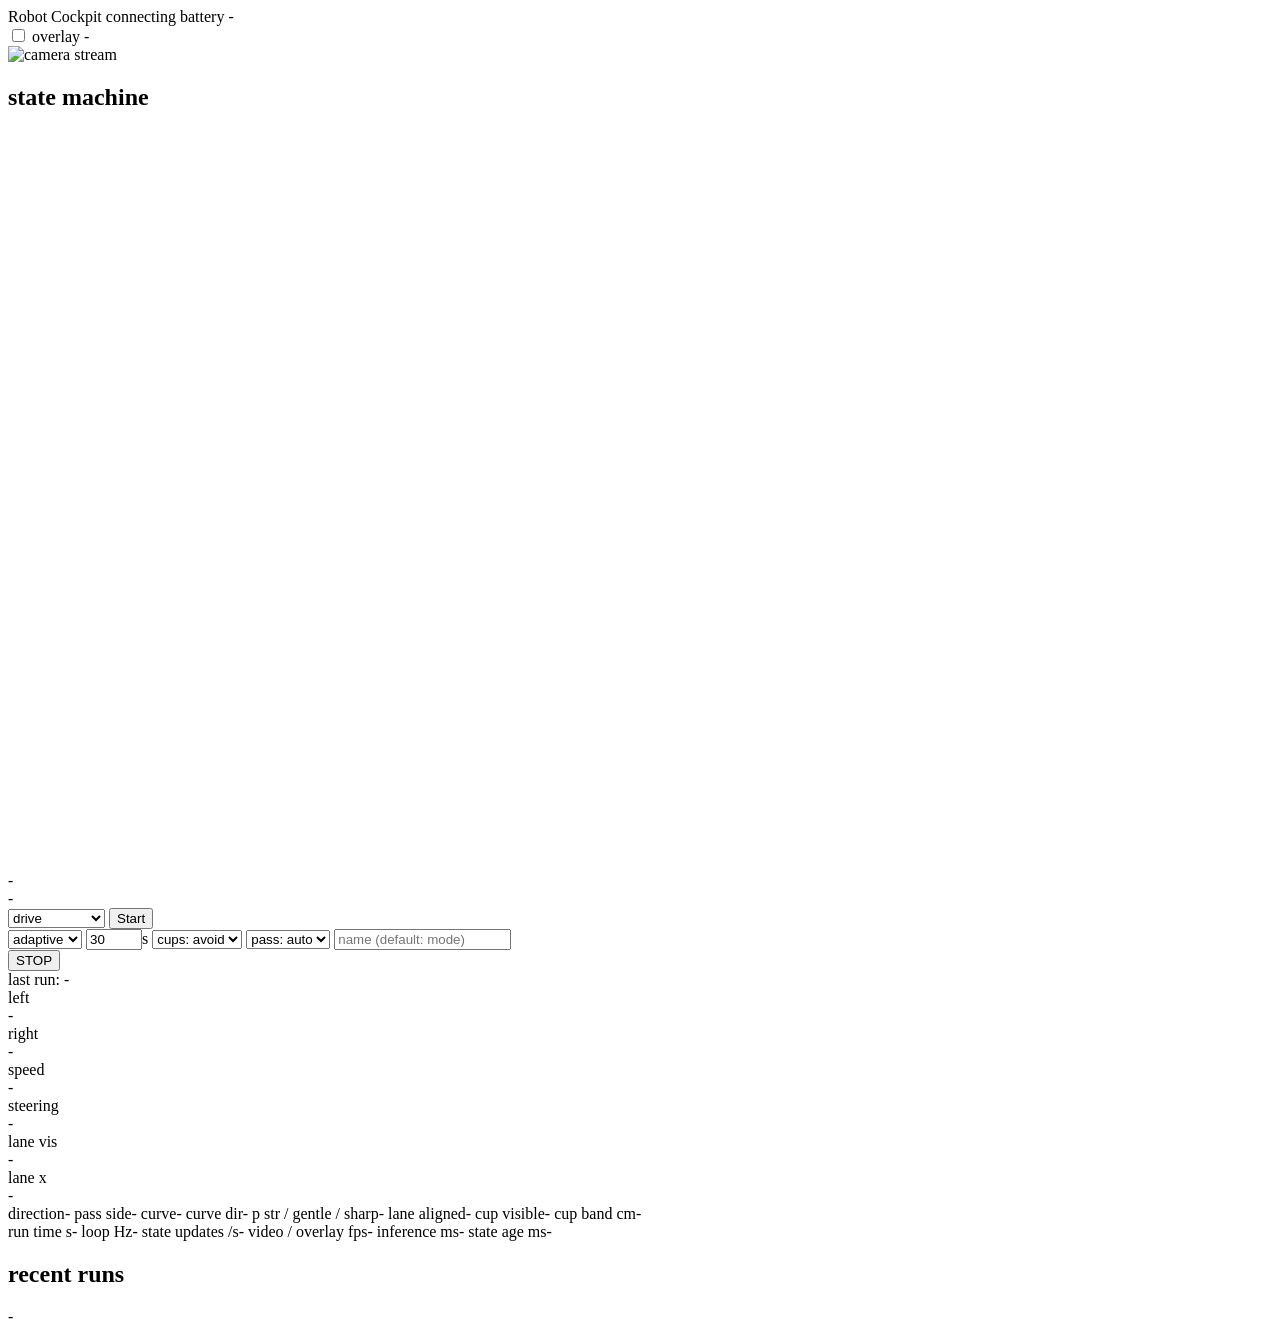
==== commit d007aa76: "Cockpit starts every job (COCK2): drive modes and options, motion tests, cup distance survey, last 1" ====
--- a/notebooks/mini_av/web/index.html
+++ b/notebooks/mini_av/web/index.html
@@ -37,12 +37,41 @@
 
     <div class="section">
       <div class="controls">
-        <select id="mode" aria-label="mode"><option value="adaptive">adaptive</option></select>
-        <input type="number" id="seconds" value="30" min="1" max="600" step="1" aria-label="seconds">
-        <span>s</span>
+        <select id="job" aria-label="job">
+          <option value="drive">drive</option>
+          <option value="motion_test">motion test</option>
+          <option value="cup_learn">cup distance</option>
+        </select>
         <button class="start" id="start">Start</button>
       </div>
+      <div class="controls options" data-job="drive">
+        <select id="mode" aria-label="mode">
+          <option value="adaptive">adaptive</option><option value="baseline">baseline</option>
+          <option value="nocurve">no curve</option>
+        </select>
+        <input type="number" id="seconds" value="30" min="1" max="600" step="1" aria-label="seconds"><span>s</span>
+        <select id="cups" aria-label="cups">
+          <option value="avoid">cups: avoid</option><option value="stop">cups: stop</option>
+        </select>
+        <select id="pass-side-choice" aria-label="pass side">
+          <option value="auto">pass: auto</option><option value="left">pass: left</option>
+          <option value="right">pass: right</option>
+        </select>
+        <input type="text" id="name" placeholder="name (default: mode)" maxlength="40" aria-label="run name">
+      </div>
+      <div class="controls options" data-job="motion_test" hidden>
+        <select id="test" aria-label="test">
+          <option value="arc">arc</option><option value="turn">turn</option><option value="swerve">swerve</option>
+        </select>
+        <input type="number" id="repeats" value="1" min="1" max="10" step="1" aria-label="repeats"><span>x</span>
+      </div>
+      <div class="controls options" data-job="cup_learn" hidden>
+        <input type="text" id="label" placeholder="place label, e.g. straight" maxlength="40" aria-label="place label">
+        <input type="number" id="pulses" value="30" min="0" max="30" step="1" aria-label="pulses"><span>pulses</span>
+      </div>
+      <div id="hint" class="sub hint"></div>
       <button class="stop" id="stop" title="Space or Esc">STOP</button>
+      <div id="job-now" class="sub"></div>
       <div id="status" class="sub"></div>
       <div id="reason" class="sub">last run: -</div>
     </div>
@@ -75,6 +104,11 @@
       <span>inference ms</span><span id="inference" class="num">-</span>
       <span>state age ms</span><span id="age" class="num">-</span>
     </div>
+
+    <div class="section">
+      <h2>recent runs</h2>
+      <div id="runs" class="runs">-</div>
+    </div>
   </section>
 </main>
 <script src="/app.js"></script>
